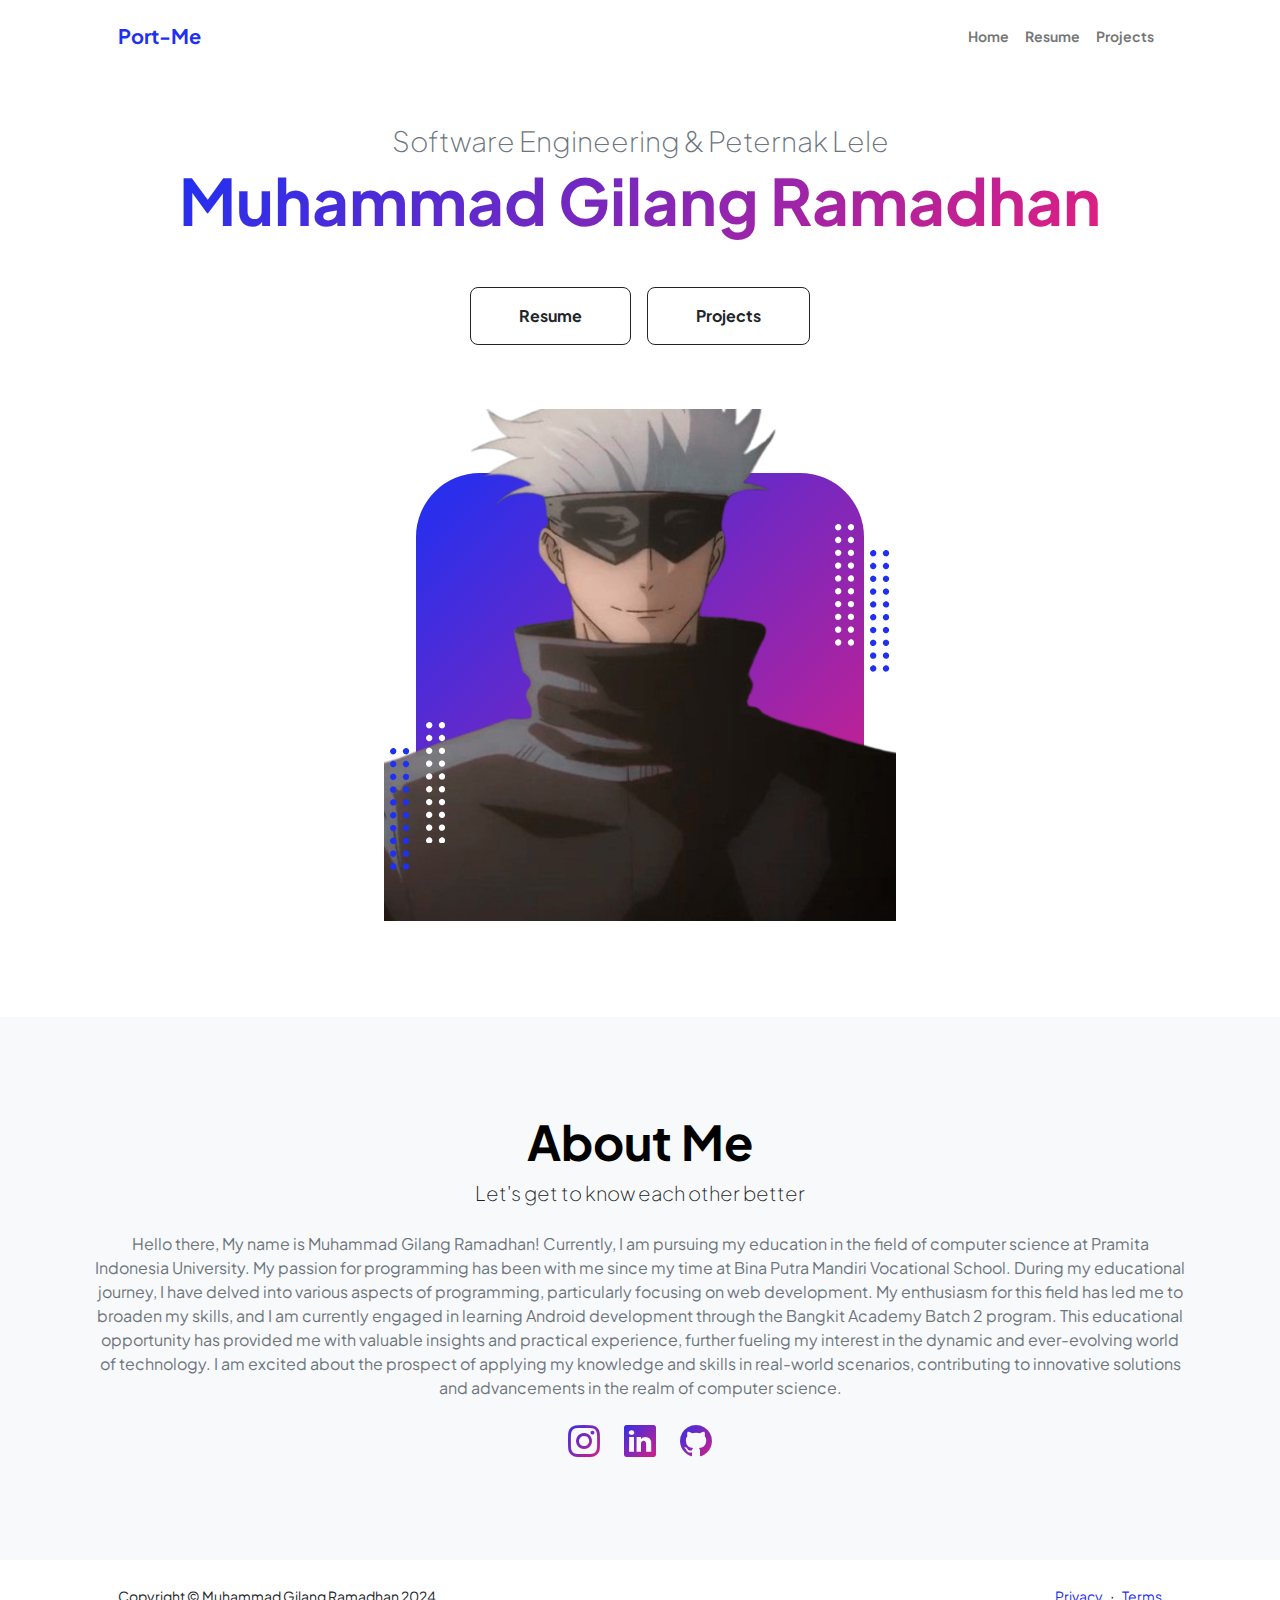
==== index.html @ b8aea403 "update-portofolio" ====
<!DOCTYPE html>
<html lang="en">
  <head>
    <meta charset="utf-8" />
    <meta
      name="viewport"
      content="width=device-width, initial-scale=1, shrink-to-fit=no"
    />
    <meta name="description" content="" />
    <meta name="author" content="" />
    <title>Personal - Start Bootstrap Theme</title>
    <!-- Favicon-->
    <link rel="icon" type="image/x-icon" href="assets/favicon.ico" />
    <!-- Custom Google font-->
    <link rel="preconnect" href="https://fonts.googleapis.com" />
    <link rel="preconnect" href="https://fonts.gstatic.com" crossorigin />
    <link
      href="https://fonts.googleapis.com/css2?family=Plus+Jakarta+Sans:wght@100;200;300;400;500;600;700;800;900&amp;display=swap"
      rel="stylesheet"
    />
    <!-- Bootstrap icons-->
    <link
      href="https://cdn.jsdelivr.net/npm/bootstrap-icons@1.8.1/font/bootstrap-icons.css"
      rel="stylesheet"
    />
    <!-- Core theme CSS (includes Bootstrap)-->
    <link href="css/styles.css" rel="stylesheet" />
  </head>
  <body class="d-flex flex-column h-100">
    <main class="flex-shrink-0">
      <!-- Navigation-->
      <nav class="navbar navbar-expand-lg navbar-light bg-white py-3">
        <div class="container px-5">
          <a class="navbar-brand" href="index.html"
            ><span class="fw-bolder text-primary">Port-Me</span></a
          >
          <button
            class="navbar-toggler"
            type="button"
            data-bs-toggle="collapse"
            data-bs-target="#navbarSupportedContent"
            aria-controls="navbarSupportedContent"
            aria-expanded="false"
            aria-label="Toggle navigation"
          >
            <span class="navbar-toggler-icon"></span>
          </button>
          <div class="collapse navbar-collapse" id="navbarSupportedContent">
            <ul class="navbar-nav ms-auto mb-2 mb-lg-0 small fw-bolder">
              <li class="nav-item">
                <a class="nav-link" href="index.html">Home</a>
              </li>
              <li class="nav-item">
                <a class="nav-link" href="resume.html">Resume</a>
              </li>
              <li class="nav-item">
                <a class="nav-link" href="projects.html">Projects</a>
              </li>
            </ul>
          </div>
        </div>
      </nav>
      <!-- Header-->
      <header class="py-5">
        <div class="container px-5 pb-5">
          <div class="row gx-5 align-items-center">
            <div class="col-xxl-5">
              <!-- Header text content-->
              <div class="text-center text-xxl-start">
                <div
                  class="badge bg-gradient-primary-to-secondary text-white mb-4"
                ></div>
                <div class="fs-3 fw-light text-muted">
                  Software Engineering & Peternak Lele
                </div>
                <h1 class="display-3 fw-bolder mb-5">
                  <span class="text-gradient d-inline"
                    >Muhammad Gilang Ramadhan</span
                  >
                </h1>
                <div
                  class="d-grid gap-3 d-sm-flex justify-content-sm-center justify-content-xxl-start mb-3"
                >
                  <a
                    class="btn btn-outline-dark btn-lg px-5 py-3 fs-6 fw-bolder"
                    href="resume.html"
                    >Resume</a
                  >
                  <a
                    class="btn btn-outline-dark btn-lg px-5 py-3 fs-6 fw-bolder"
                    href="projects.html"
                    >Projects</a
                  >
                </div>
              </div>
            </div>
            <div class="col-xxl-7">
              <!-- Header profile picture-->
              <div class="d-flex justify-content-center mt-5 mt-xxl-0">
                <div class="profile bg-gradient-primary-to-secondary">
                  <!-- TIP: For best results, use a photo with a transparent background like the demo example below-->
                  <!-- Watch a tutorial on how to do this on YouTube (link)-->
                  <img class="profile-img" src="assets/gojo.png" alt="..." />
                  <div class="dots-1">
                    <!-- SVG Dots-->
                    <svg
                      version="1.1"
                      xmlns="http://www.w3.org/2000/svg"
                      xmlns:xlink="http://www.w3.org/1999/xlink"
                      x="0px"
                      y="0px"
                      viewBox="0 0 191.6 1215.4"
                      style="enable-background: new 0 0 191.6 1215.4"
                      xml:space="preserve"
                    >
                      <g
                        transform="translate(0.000000,1280.000000) scale(0.100000,-0.100000)"
                      >
                        <path
                          d="M227.7,12788.6c-105-35-200-141-222-248c-43-206,163-412,369-369c155,32,275,190,260,339c-11,105-90,213-190,262        C383.7,12801.6,289.7,12808.6,227.7,12788.6z"
                        ></path>
                        <path
                          d="M1507.7,12788.6c-151-50-253-216-222-362c25-119,136-230,254-255c194-41,395,142,375,339c-11,105-90,213-190,262        C1663.7,12801.6,1569.7,12808.6,1507.7,12788.6z"
                        ></path>
                        <path
                          d="M227.7,11508.6c-105-35-200-141-222-248c-43-206,163-412,369-369c155,32,275,190,260,339c-11,105-90,213-190,262        C383.7,11521.6,289.7,11528.6,227.7,11508.6z"
                        ></path>
                        <path
                          d="M1507.7,11508.6c-151-50-253-216-222-362c25-119,136-230,254-255c194-41,395,142,375,339c-11,105-90,213-190,262        C1663.7,11521.6,1569.7,11528.6,1507.7,11508.6z"
                        ></path>
                        <path
                          d="M227.7,10228.6c-105-35-200-141-222-248c-43-206,163-412,369-369c155,32,275,190,260,339c-11,105-90,213-190,262        C383.7,10241.6,289.7,10248.6,227.7,10228.6z"
                        ></path>
                        <path
                          d="M1507.7,10228.6c-105-35-200-141-222-248c-43-206,163-412,369-369c155,32,275,190,260,339c-11,105-90,213-190,262        C1663.7,10241.6,1569.7,10248.6,1507.7,10228.6z"
                        ></path>
                        <path
                          d="M227.7,8948.6c-105-35-200-141-222-248c-43-206,163-412,369-369c155,32,275,190,260,339c-11,105-90,213-190,262        C383.7,8961.6,289.7,8968.6,227.7,8948.6z"
                        ></path>
                        <path
                          d="M1507.7,8948.6c-105-35-200-141-222-248c-43-206,163-412,369-369c155,32,275,190,260,339c-11,105-90,213-190,262        C1663.7,8961.6,1569.7,8968.6,1507.7,8948.6z"
                        ></path>
                        <path
                          d="M227.7,7668.6c-105-35-200-141-222-248c-43-206,163-412,369-369c155,32,275,190,260,339c-11,105-90,213-190,262        C383.7,7681.6,289.7,7688.6,227.7,7668.6z"
                        ></path>
                        <path
                          d="M1507.7,7668.6c-105-35-200-141-222-248c-43-206,163-412,369-369c155,32,275,190,260,339c-11,105-90,213-190,262        C1663.7,7681.6,1569.7,7688.6,1507.7,7668.6z"
                        ></path>
                        <path
                          d="M227.7,6388.6c-105-35-200-141-222-248c-43-206,163-412,369-369c155,32,275,190,260,339c-11,105-90,213-190,262        C383.7,6401.6,289.7,6408.6,227.7,6388.6z"
                        ></path>
                        <path
                          d="M1507.7,6388.6c-105-35-200-141-222-248c-43-206,163-412,369-369c155,32,275,190,260,339c-11,105-90,213-190,262        C1663.7,6401.6,1569.7,6408.6,1507.7,6388.6z"
                        ></path>
                        <path
                          d="M227.7,5108.6c-105-35-200-141-222-248c-43-206,163-412,369-369c155,32,275,190,260,339c-11,105-90,213-190,262        C383.7,5121.6,289.7,5128.6,227.7,5108.6z"
                        ></path>
                        <path
                          d="M1507.7,5108.6c-105-35-200-141-222-248c-43-206,163-412,369-369c155,32,275,190,260,339c-11,105-90,213-190,262        C1663.7,5121.6,1569.7,5128.6,1507.7,5108.6z"
                        ></path>
                        <path
                          d="M227.7,3828.6c-105-35-200-141-222-248c-43-206,163-412,369-369c155,32,275,190,260,339c-11,105-90,213-190,262        C383.7,3841.6,289.7,3848.6,227.7,3828.6z"
                        ></path>
                        <path
                          d="M1507.7,3828.6c-105-35-200-141-222-248c-43-206,163-412,369-369c155,32,275,190,260,339c-11,105-90,213-190,262        C1663.7,3841.6,1569.7,3848.6,1507.7,3828.6z"
                        ></path>
                        <path
                          d="M227.7,2548.6c-105-35-200-141-222-248c-43-206,163-412,369-369c155,32,275,190,260,339c-11,105-90,213-190,262        C383.7,2561.6,289.7,2568.6,227.7,2548.6z"
                        ></path>
                        <path
                          d="M1507.7,2548.6c-105-35-200-141-222-248c-43-206,163-412,369-369c155,32,275,190,260,339c-11,105-90,213-190,262        C1663.7,2561.6,1569.7,2568.6,1507.7,2548.6z"
                        ></path>
                        <path
                          d="M227.7,1268.6c-105-35-200-141-222-248c-43-206,163-412,369-369c155,32,275,190,260,339c-11,105-90,213-190,262        C383.7,1281.6,289.7,1288.6,227.7,1268.6z"
                        ></path>
                        <path
                          d="M1507.7,1268.6c-105-35-200-141-222-248c-43-206,163-412,369-369c155,32,275,190,260,339c-11,105-90,213-190,262        C1663.7,1281.6,1569.7,1288.6,1507.7,1268.6z"
                        ></path>
                      </g>
                    </svg>
                    <!-- END of SVG dots-->
                  </div>
                  <div class="dots-2">
                    <!-- SVG Dots-->
                    <svg
                      version="1.1"
                      xmlns="http://www.w3.org/2000/svg"
                      xmlns:xlink="http://www.w3.org/1999/xlink"
                      x="0px"
                      y="0px"
                      viewBox="0 0 191.6 1215.4"
                      style="enable-background: new 0 0 191.6 1215.4"
                      xml:space="preserve"
                    >
                      <g
                        transform="translate(0.000000,1280.000000) scale(0.100000,-0.100000)"
                      >
                        <path
                          d="M227.7,12788.6c-105-35-200-141-222-248c-43-206,163-412,369-369c155,32,275,190,260,339c-11,105-90,213-190,262        C383.7,12801.6,289.7,12808.6,227.7,12788.6z"
                        ></path>
                        <path
                          d="M1507.7,12788.6c-151-50-253-216-222-362c25-119,136-230,254-255c194-41,395,142,375,339c-11,105-90,213-190,262        C1663.7,12801.6,1569.7,12808.6,1507.7,12788.6z"
                        ></path>
                        <path
                          d="M227.7,11508.6c-105-35-200-141-222-248c-43-206,163-412,369-369c155,32,275,190,260,339c-11,105-90,213-190,262        C383.7,11521.6,289.7,11528.6,227.7,11508.6z"
                        ></path>
                        <path
                          d="M1507.7,11508.6c-151-50-253-216-222-362c25-119,136-230,254-255c194-41,395,142,375,339c-11,105-90,213-190,262        C1663.7,11521.6,1569.7,11528.6,1507.7,11508.6z"
                        ></path>
                        <path
                          d="M227.7,10228.6c-105-35-200-141-222-248c-43-206,163-412,369-369c155,32,275,190,260,339c-11,105-90,213-190,262        C383.7,10241.6,289.7,10248.6,227.7,10228.6z"
                        ></path>
                        <path
                          d="M1507.7,10228.6c-105-35-200-141-222-248c-43-206,163-412,369-369c155,32,275,190,260,339c-11,105-90,213-190,262        C1663.7,10241.6,1569.7,10248.6,1507.7,10228.6z"
                        ></path>
                        <path
                          d="M227.7,8948.6c-105-35-200-141-222-248c-43-206,163-412,369-369c155,32,275,190,260,339c-11,105-90,213-190,262        C383.7,8961.6,289.7,8968.6,227.7,8948.6z"
                        ></path>
                        <path
                          d="M1507.7,8948.6c-105-35-200-141-222-248c-43-206,163-412,369-369c155,32,275,190,260,339c-11,105-90,213-190,262        C1663.7,8961.6,1569.7,8968.6,1507.7,8948.6z"
                        ></path>
                        <path
                          d="M227.7,7668.6c-105-35-200-141-222-248c-43-206,163-412,369-369c155,32,275,190,260,339c-11,105-90,213-190,262        C383.7,7681.6,289.7,7688.6,227.7,7668.6z"
                        ></path>
                        <path
                          d="M1507.7,7668.6c-105-35-200-141-222-248c-43-206,163-412,369-369c155,32,275,190,260,339c-11,105-90,213-190,262        C1663.7,7681.6,1569.7,7688.6,1507.7,7668.6z"
                        ></path>
                        <path
                          d="M227.7,6388.6c-105-35-200-141-222-248c-43-206,163-412,369-369c155,32,275,190,260,339c-11,105-90,213-190,262        C383.7,6401.6,289.7,6408.6,227.7,6388.6z"
                        ></path>
                        <path
                          d="M1507.7,6388.6c-105-35-200-141-222-248c-43-206,163-412,369-369c155,32,275,190,260,339c-11,105-90,213-190,262        C1663.7,6401.6,1569.7,6408.6,1507.7,6388.6z"
                        ></path>
                        <path
                          d="M227.7,5108.6c-105-35-200-141-222-248c-43-206,163-412,369-369c155,32,275,190,260,339c-11,105-90,213-190,262        C383.7,5121.6,289.7,5128.6,227.7,5108.6z"
                        ></path>
                        <path
                          d="M1507.7,5108.6c-105-35-200-141-222-248c-43-206,163-412,369-369c155,32,275,190,260,339c-11,105-90,213-190,262        C1663.7,5121.6,1569.7,5128.6,1507.7,5108.6z"
                        ></path>
                        <path
                          d="M227.7,3828.6c-105-35-200-141-222-248c-43-206,163-412,369-369c155,32,275,190,260,339c-11,105-90,213-190,262        C383.7,3841.6,289.7,3848.6,227.7,3828.6z"
                        ></path>
                        <path
                          d="M1507.7,3828.6c-105-35-200-141-222-248c-43-206,163-412,369-369c155,32,275,190,260,339c-11,105-90,213-190,262        C1663.7,3841.6,1569.7,3848.6,1507.7,3828.6z"
                        ></path>
                        <path
                          d="M227.7,2548.6c-105-35-200-141-222-248c-43-206,163-412,369-369c155,32,275,190,260,339c-11,105-90,213-190,262        C383.7,2561.6,289.7,2568.6,227.7,2548.6z"
                        ></path>
                        <path
                          d="M1507.7,2548.6c-105-35-200-141-222-248c-43-206,163-412,369-369c155,32,275,190,260,339c-11,105-90,213-190,262        C1663.7,2561.6,1569.7,2568.6,1507.7,2548.6z"
                        ></path>
                        <path
                          d="M227.7,1268.6c-105-35-200-141-222-248c-43-206,163-412,369-369c155,32,275,190,260,339c-11,105-90,213-190,262        C383.7,1281.6,289.7,1288.6,227.7,1268.6z"
                        ></path>
                        <path
                          d="M1507.7,1268.6c-105-35-200-141-222-248c-43-206,163-412,369-369c155,32,275,190,260,339c-11,105-90,213-190,262        C1663.7,1281.6,1569.7,1288.6,1507.7,1268.6z"
                        ></path>
                      </g>
                    </svg>
                    <!-- END of SVG dots-->
                  </div>
                  <div class="dots-3">
                    <!-- SVG Dots-->
                    <svg
                      version="1.1"
                      xmlns="http://www.w3.org/2000/svg"
                      xmlns:xlink="http://www.w3.org/1999/xlink"
                      x="0px"
                      y="0px"
                      viewBox="0 0 191.6 1215.4"
                      style="enable-background: new 0 0 191.6 1215.4"
                      xml:space="preserve"
                    >
                      <g
                        transform="translate(0.000000,1280.000000) scale(0.100000,-0.100000)"
                      >
                        <path
                          d="M227.7,12788.6c-105-35-200-141-222-248c-43-206,163-412,369-369c155,32,275,190,260,339c-11,105-90,213-190,262        C383.7,12801.6,289.7,12808.6,227.7,12788.6z"
                        ></path>
                        <path
                          d="M1507.7,12788.6c-151-50-253-216-222-362c25-119,136-230,254-255c194-41,395,142,375,339c-11,105-90,213-190,262        C1663.7,12801.6,1569.7,12808.6,1507.7,12788.6z"
                        ></path>
                        <path
                          d="M227.7,11508.6c-105-35-200-141-222-248c-43-206,163-412,369-369c155,32,275,190,260,339c-11,105-90,213-190,262        C383.7,11521.6,289.7,11528.6,227.7,11508.6z"
                        ></path>
                        <path
                          d="M1507.7,11508.6c-151-50-253-216-222-362c25-119,136-230,254-255c194-41,395,142,375,339c-11,105-90,213-190,262        C1663.7,11521.6,1569.7,11528.6,1507.7,11508.6z"
                        ></path>
                        <path
                          d="M227.7,10228.6c-105-35-200-141-222-248c-43-206,163-412,369-369c155,32,275,190,260,339c-11,105-90,213-190,262        C383.7,10241.6,289.7,10248.6,227.7,10228.6z"
                        ></path>
                        <path
                          d="M1507.7,10228.6c-105-35-200-141-222-248c-43-206,163-412,369-369c155,32,275,190,260,339c-11,105-90,213-190,262        C1663.7,10241.6,1569.7,10248.6,1507.7,10228.6z"
                        ></path>
                        <path
                          d="M227.7,8948.6c-105-35-200-141-222-248c-43-206,163-412,369-369c155,32,275,190,260,339c-11,105-90,213-190,262        C383.7,8961.6,289.7,8968.6,227.7,8948.6z"
                        ></path>
                        <path
                          d="M1507.7,8948.6c-105-35-200-141-222-248c-43-206,163-412,369-369c155,32,275,190,260,339c-11,105-90,213-190,262        C1663.7,8961.6,1569.7,8968.6,1507.7,8948.6z"
                        ></path>
                        <path
                          d="M227.7,7668.6c-105-35-200-141-222-248c-43-206,163-412,369-369c155,32,275,190,260,339c-11,105-90,213-190,262        C383.7,7681.6,289.7,7688.6,227.7,7668.6z"
                        ></path>
                        <path
                          d="M1507.7,7668.6c-105-35-200-141-222-248c-43-206,163-412,369-369c155,32,275,190,260,339c-11,105-90,213-190,262        C1663.7,7681.6,1569.7,7688.6,1507.7,7668.6z"
                        ></path>
                        <path
                          d="M227.7,6388.6c-105-35-200-141-222-248c-43-206,163-412,369-369c155,32,275,190,260,339c-11,105-90,213-190,262        C383.7,6401.6,289.7,6408.6,227.7,6388.6z"
                        ></path>
                        <path
                          d="M1507.7,6388.6c-105-35-200-141-222-248c-43-206,163-412,369-369c155,32,275,190,260,339c-11,105-90,213-190,262        C1663.7,6401.6,1569.7,6408.6,1507.7,6388.6z"
                        ></path>
                        <path
                          d="M227.7,5108.6c-105-35-200-141-222-248c-43-206,163-412,369-369c155,32,275,190,260,339c-11,105-90,213-190,262        C383.7,5121.6,289.7,5128.6,227.7,5108.6z"
                        ></path>
                        <path
                          d="M1507.7,5108.6c-105-35-200-141-222-248c-43-206,163-412,369-369c155,32,275,190,260,339c-11,105-90,213-190,262        C1663.7,5121.6,1569.7,5128.6,1507.7,5108.6z"
                        ></path>
                        <path
                          d="M227.7,3828.6c-105-35-200-141-222-248c-43-206,163-412,369-369c155,32,275,190,260,339c-11,105-90,213-190,262        C383.7,3841.6,289.7,3848.6,227.7,3828.6z"
                        ></path>
                        <path
                          d="M1507.7,3828.6c-105-35-200-141-222-248c-43-206,163-412,369-369c155,32,275,190,260,339c-11,105-90,213-190,262        C1663.7,3841.6,1569.7,3848.6,1507.7,3828.6z"
                        ></path>
                        <path
                          d="M227.7,2548.6c-105-35-200-141-222-248c-43-206,163-412,369-369c155,32,275,190,260,339c-11,105-90,213-190,262        C383.7,2561.6,289.7,2568.6,227.7,2548.6z"
                        ></path>
                        <path
                          d="M1507.7,2548.6c-105-35-200-141-222-248c-43-206,163-412,369-369c155,32,275,190,260,339c-11,105-90,213-190,262        C1663.7,2561.6,1569.7,2568.6,1507.7,2548.6z"
                        ></path>
                        <path
                          d="M227.7,1268.6c-105-35-200-141-222-248c-43-206,163-412,369-369c155,32,275,190,260,339c-11,105-90,213-190,262        C383.7,1281.6,289.7,1288.6,227.7,1268.6z"
                        ></path>
                        <path
                          d="M1507.7,1268.6c-105-35-200-141-222-248c-43-206,163-412,369-369c155,32,275,190,260,339c-11,105-90,213-190,262        C1663.7,1281.6,1569.7,1288.6,1507.7,1268.6z"
                        ></path>
                      </g>
                    </svg>
                    <!-- END of SVG dots-->
                  </div>
                  <div class="dots-4">
                    <!-- SVG Dots-->
                    <svg
                      version="1.1"
                      xmlns="http://www.w3.org/2000/svg"
                      xmlns:xlink="http://www.w3.org/1999/xlink"
                      x="0px"
                      y="0px"
                      viewBox="0 0 191.6 1215.4"
                      style="enable-background: new 0 0 191.6 1215.4"
                      xml:space="preserve"
                    >
                      <g
                        transform="translate(0.000000,1280.000000) scale(0.100000,-0.100000)"
                      >
                        <path
                          d="M227.7,12788.6c-105-35-200-141-222-248c-43-206,163-412,369-369c155,32,275,190,260,339c-11,105-90,213-190,262        C383.7,12801.6,289.7,12808.6,227.7,12788.6z"
                        ></path>
                        <path
                          d="M1507.7,12788.6c-151-50-253-216-222-362c25-119,136-230,254-255c194-41,395,142,375,339c-11,105-90,213-190,262        C1663.7,12801.6,1569.7,12808.6,1507.7,12788.6z"
                        ></path>
                        <path
                          d="M227.7,11508.6c-105-35-200-141-222-248c-43-206,163-412,369-369c155,32,275,190,260,339c-11,105-90,213-190,262        C383.7,11521.6,289.7,11528.6,227.7,11508.6z"
                        ></path>
                        <path
                          d="M1507.7,11508.6c-151-50-253-216-222-362c25-119,136-230,254-255c194-41,395,142,375,339c-11,105-90,213-190,262        C1663.7,11521.6,1569.7,11528.6,1507.7,11508.6z"
                        ></path>
                        <path
                          d="M227.7,10228.6c-105-35-200-141-222-248c-43-206,163-412,369-369c155,32,275,190,260,339c-11,105-90,213-190,262        C383.7,10241.6,289.7,10248.6,227.7,10228.6z"
                        ></path>
                        <path
                          d="M1507.7,10228.6c-105-35-200-141-222-248c-43-206,163-412,369-369c155,32,275,190,260,339c-11,105-90,213-190,262        C1663.7,10241.6,1569.7,10248.6,1507.7,10228.6z"
                        ></path>
                        <path
                          d="M227.7,8948.6c-105-35-200-141-222-248c-43-206,163-412,369-369c155,32,275,190,260,339c-11,105-90,213-190,262        C383.7,8961.6,289.7,8968.6,227.7,8948.6z"
                        ></path>
                        <path
                          d="M1507.7,8948.6c-105-35-200-141-222-248c-43-206,163-412,369-369c155,32,275,190,260,339c-11,105-90,213-190,262        C1663.7,8961.6,1569.7,8968.6,1507.7,8948.6z"
                        ></path>
                        <path
                          d="M227.7,7668.6c-105-35-200-141-222-248c-43-206,163-412,369-369c155,32,275,190,260,339c-11,105-90,213-190,262        C383.7,7681.6,289.7,7688.6,227.7,7668.6z"
                        ></path>
                        <path
                          d="M1507.7,7668.6c-105-35-200-141-222-248c-43-206,163-412,369-369c155,32,275,190,260,339c-11,105-90,213-190,262        C1663.7,7681.6,1569.7,7688.6,1507.7,7668.6z"
                        ></path>
                        <path
                          d="M227.7,6388.6c-105-35-200-141-222-248c-43-206,163-412,369-369c155,32,275,190,260,339c-11,105-90,213-190,262        C383.7,6401.6,289.7,6408.6,227.7,6388.6z"
                        ></path>
                        <path
                          d="M1507.7,6388.6c-105-35-200-141-222-248c-43-206,163-412,369-369c155,32,275,190,260,339c-11,105-90,213-190,262        C1663.7,6401.6,1569.7,6408.6,1507.7,6388.6z"
                        ></path>
                        <path
                          d="M227.7,5108.6c-105-35-200-141-222-248c-43-206,163-412,369-369c155,32,275,190,260,339c-11,105-90,213-190,262        C383.7,5121.6,289.7,5128.6,227.7,5108.6z"
                        ></path>
                        <path
                          d="M1507.7,5108.6c-105-35-200-141-222-248c-43-206,163-412,369-369c155,32,275,190,260,339c-11,105-90,213-190,262        C1663.7,5121.6,1569.7,5128.6,1507.7,5108.6z"
                        ></path>
                        <path
                          d="M227.7,3828.6c-105-35-200-141-222-248c-43-206,163-412,369-369c155,32,275,190,260,339c-11,105-90,213-190,262        C383.7,3841.6,289.7,3848.6,227.7,3828.6z"
                        ></path>
                        <path
                          d="M1507.7,3828.6c-105-35-200-141-222-248c-43-206,163-412,369-369c155,32,275,190,260,339c-11,105-90,213-190,262        C1663.7,3841.6,1569.7,3848.6,1507.7,3828.6z"
                        ></path>
                        <path
                          d="M227.7,2548.6c-105-35-200-141-222-248c-43-206,163-412,369-369c155,32,275,190,260,339c-11,105-90,213-190,262        C383.7,2561.6,289.7,2568.6,227.7,2548.6z"
                        ></path>
                        <path
                          d="M1507.7,2548.6c-105-35-200-141-222-248c-43-206,163-412,369-369c155,32,275,190,260,339c-11,105-90,213-190,262        C1663.7,2561.6,1569.7,2568.6,1507.7,2548.6z"
                        ></path>
                        <path
                          d="M227.7,1268.6c-105-35-200-141-222-248c-43-206,163-412,369-369c155,32,275,190,260,339c-11,105-90,213-190,262        C383.7,1281.6,289.7,1288.6,227.7,1268.6z"
                        ></path>
                        <path
                          d="M1507.7,1268.6c-105-35-200-141-222-248c-43-206,163-412,369-369c155,32,275,190,260,339c-11,105-90,213-190,262        C1663.7,1281.6,1569.7,1288.6,1507.7,1268.6z"
                        ></path>
                      </g>
                    </svg>
                    <!-- END of SVG dots-->
                  </div>
                </div>
              </div>
            </div>
          </div>
        </div>
      </header>
      <!-- About Section-->
      <section class="bg-light py-5">
        <div class="container px-4">
          <div class="row gx-5 justify-content-center">
            <div class="col-xxl-8">
              <div class="text-center my-5">
                <h2 class="display-5 fw-bolder">
                  <span class="text-black d-inline">About Me</span>
                </h2>
                <p class="lead fw-light mb-4">
                  Let's get to know each other better
                </p>
                <p class="text-muted">
                  Hello there, My name is Muhammad Gilang Ramadhan! Currently, I
                  am pursuing my education in the field of computer science at
                  Pramita Indonesia University. My passion for programming has
                  been with me since my time at Bina Putra Mandiri Vocational
                  School. During my educational journey, I have delved into
                  various aspects of programming, particularly focusing on web
                  development. My enthusiasm for this field has led me to
                  broaden my skills, and I am currently engaged in learning
                  Android development through the Bangkit Academy Batch 2
                  program. This educational opportunity has provided me with
                  valuable insights and practical experience, further fueling my
                  interest in the dynamic and ever-evolving world of technology.
                  I am excited about the prospect of applying my knowledge and
                  skills in real-world scenarios, contributing to innovative
                  solutions and advancements in the realm of computer science.
                </p>
                <div class="d-flex justify-content-center fs-2 gap-4">
                  <a class="text-gradient" href="https://www.instagram.com/mgrmdhn_/"
                    ><i class="bi bi-instagram"></i
                  ></a>
                  <a
                    class="text-gradient"
                    href="https://www.linkedin.com/in/muhammad-gilang-ramadhan-0754a4266/"
                    ><i class="bi bi-linkedin"></i
                  ></a>
                  <a class="text-gradient" href="https://github.com/23okt"
                    ><i class="bi bi-github"></i
                  ></a>
                </div>
              </div>
            </div>
          </div>
        </div>
      </section>
    </main>
    <!-- Footer-->
    <footer class="bg-white py-4 mt-auto">
      <div class="container px-5">
        <div
          class="row align-items-center justify-content-between flex-column flex-sm-row"
        >
          <div class="col-auto">
            <div class="small m-0">
              Copyright &copy; Muhammad Gilang Ramadhan 2024
            </div>
          </div>
          <div class="col-auto">
            <a class="small" href="#!">Privacy</a>
            <span class="mx-1">&middot;</span>
            <a class="small" href="#!">Terms</a>
        </div>
      </div>
    </footer>
    <!-- Bootstrap core JS-->
    <script src="https://cdn.jsdelivr.net/npm/bootstrap@5.2.3/dist/js/bootstrap.bundle.min.js"></script>
    <!-- Core theme JS-->
    <script src="js/scripts.js"></script>
  </body>
</html>
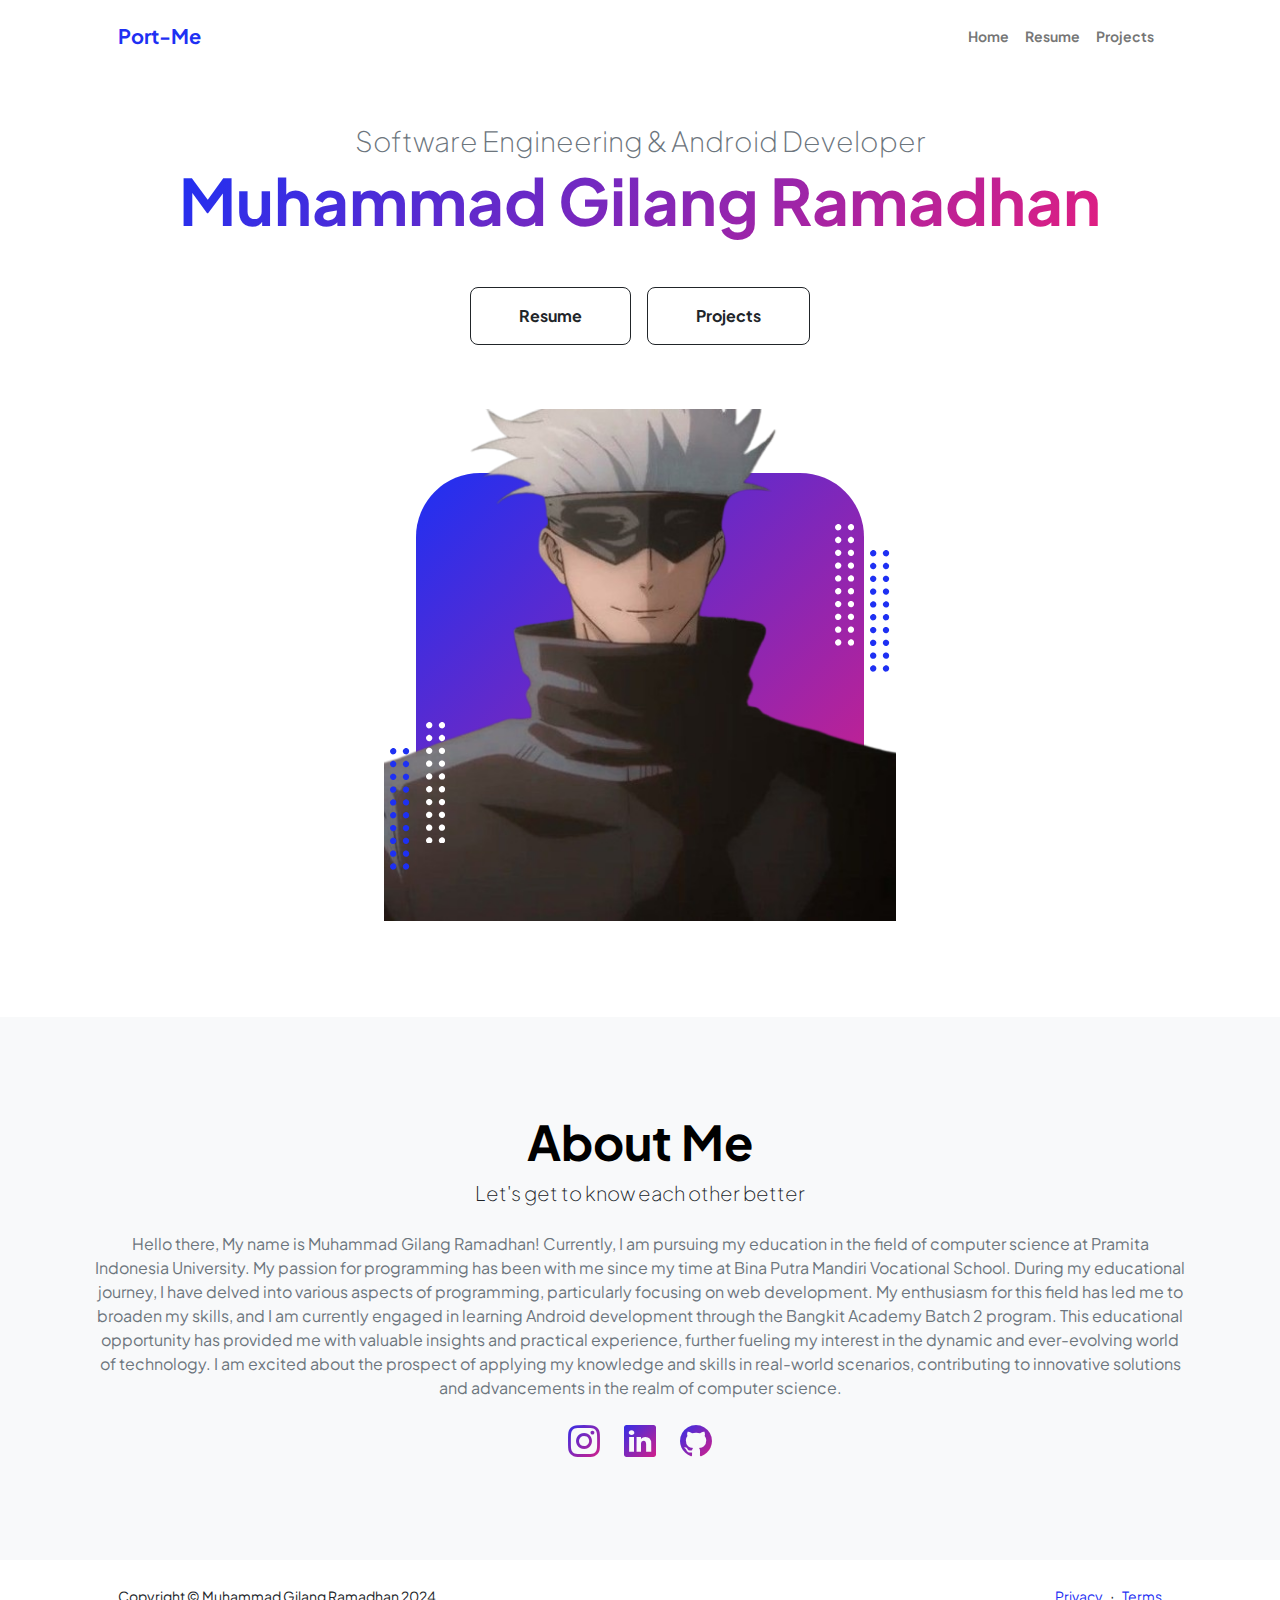
==== commit 40ef6997: "Update index.html" ====
--- a/index.html
+++ b/index.html
@@ -8,7 +8,7 @@
     />
     <meta name="description" content="" />
     <meta name="author" content="" />
-    <title>Personal - Start Bootstrap Theme</title>
+    <title>Personal Portofolio</title>
     <!-- Favicon-->
     <link rel="icon" type="image/x-icon" href="assets/favicon.ico" />
     <!-- Custom Google font-->
@@ -71,7 +71,7 @@
                   class="badge bg-gradient-primary-to-secondary text-white mb-4"
                 ></div>
                 <div class="fs-3 fw-light text-muted">
-                  Software Engineering & Peternak Lele
+                  Software Engineering & Android Developer
                 </div>
                 <h1 class="display-3 fw-bolder mb-5">
                   <span class="text-gradient d-inline"
